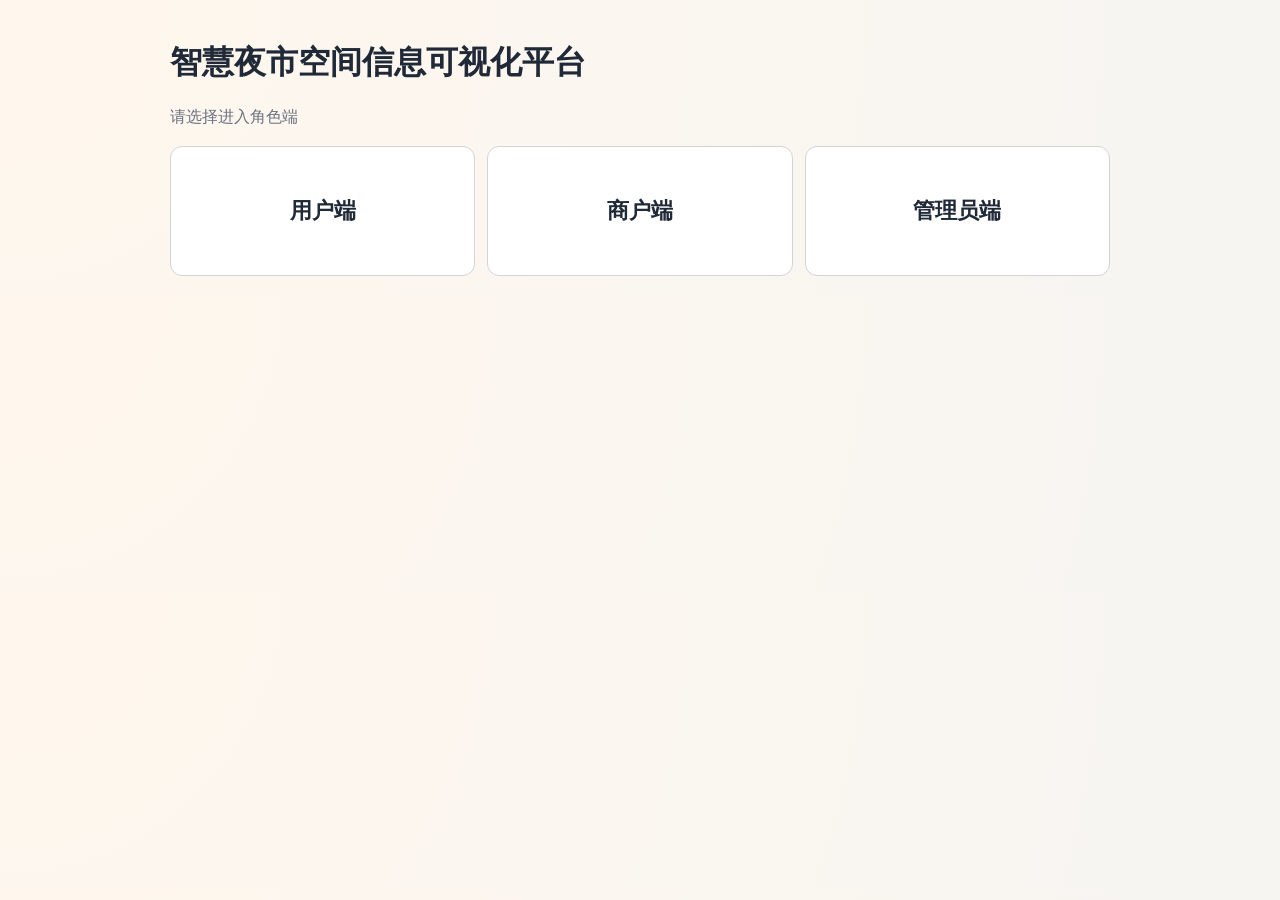
==== frontend/admin-logs.html @ b821a301 "Initial commit" ====
﻿<!doctype html>
<html lang="zh-CN">
  <head>
    <meta charset="UTF-8" />
    <meta name="viewport" content="width=device-width, initial-scale=1.0" />
    <title>审核记录</title>
    <link rel="stylesheet" href="./styles.css" />
  </head>
  <body>
    <header class="topbar">
      <h1>审核记录</h1>
      <div>
        <a class="nav-btn" href="./admin.html">管理员首页</a>
        <a class="nav-btn" href="./admin-submissions.html">摊位审核</a>
        <a class="nav-btn" href="./admin-reviews.html">评价审核</a>
        <a class="nav-btn" href="./admin-users.html">用户管理</a>
        <button id="logoutBtn">退出登录</button>
      </div>
    </header>

    <main class="page stack-gap">
      <section class="card">
        <h2>审核记录</h2>
        <div class="inline-form">
          <select id="logEntityFilter">
            <option value="">全部类型</option>
            <option value="submission">摊位提交</option>
            <option value="review">评价审核</option>
            <option value="user">用户管理</option>
          </select>
          <select id="logActionFilter">
            <option value="">全部动作</option>
            <option value="approve">通过</option>
            <option value="reject">驳回</option>
            <option value="create">创建</option>
            <option value="freeze">冻结</option>
            <option value="unfreeze">解冻</option>
            <option value="delete">删除</option>
          </select>
          <input id="logSearchInput" placeholder="搜索操作者/详情" />
          <button id="loadLogsBtn" type="button">刷新记录</button>
        </div>
        <ul id="auditLogList" class="list"></ul>
      </section>
      <p id="adminMsg" class="hint"></p>
    </main>

    <script src="./auth.js"></script>
    <script src="./admin-logs.js"></script>
  </body>
</html>
---- frontend/styles.css ----
﻿:root {
  --bg: #f6f5f2;
  --card: #ffffff;
  --text: #1f2937;
  --accent: #c2410c;
  --border: #d4d4d8;
  --muted: #6b7280;
}

* {
  box-sizing: border-box;
}

body {
  margin: 0;
  font-family: "Microsoft YaHei", sans-serif;
  color: var(--text);
  background: radial-gradient(circle at top left, #fff7ed, var(--bg));
}

.container {
  max-width: 980px;
  margin: 0 auto;
  padding: 20px;
}

.page {
  padding: 12px;
}

.stack-gap {
  display: grid;
  gap: 12px;
}

.grid-two {
  display: grid;
  gap: 12px;
  grid-template-columns: minmax(300px, 2fr) minmax(260px, 1fr);
}

.hint {
  color: var(--muted);
}

.role-grid {
  margin-top: 18px;
  display: grid;
  gap: 12px;
  grid-template-columns: repeat(3, minmax(180px, 1fr));
}

.role-card {
  display: flex;
  align-items: center;
  justify-content: center;
  min-height: 130px;
  background: var(--card);
  border: 1px solid var(--border);
  border-radius: 12px;
  text-decoration: none;
  color: var(--text);
  font-size: 22px;
  font-weight: 700;
}

.role-card:hover {
  border-color: var(--accent);
  color: var(--accent);
}

.form-wrap {
  max-width: 460px;
  padding-top: 42px;
}

.card {
  background: var(--card);
  border: 1px solid var(--border);
  border-radius: 10px;
  padding: 12px;
}

.form-grid {
  display: grid;
  gap: 10px;
}

label {
  display: grid;
  gap: 4px;
}

input,
textarea,
select,
button {
  font: inherit;
  border-radius: 8px;
  border: 1px solid var(--border);
  padding: 8px;
}

button {
  cursor: pointer;
  background: #fff;
}

button:hover {
  border-color: var(--accent);
  color: var(--accent);
}

.topbar {
  background: #fff;
  border-bottom: 1px solid var(--border);
  padding: 12px 18px;
  display: flex;
  justify-content: space-between;
  align-items: center;
}

.topbar h1 {
  margin: 0;
  font-size: 22px;
}

.topbar > div {
  display: flex;
  gap: 8px;
  flex-wrap: wrap;
}

.nav-btn {
  display: inline-flex;
  align-items: center;
  text-decoration: none;
  color: var(--text);
  border: 1px solid var(--border);
  border-radius: 8px;
  padding: 8px;
  background: #fff;
}

.nav-btn:hover {
  border-color: var(--accent);
  color: var(--accent);
}

.nav-card {
  text-decoration: none;
  color: inherit;
}

.nav-card:hover {
  border-color: var(--accent);
}

.map-box {
  border: 1px solid var(--border);
  border-radius: 10px;
  overflow: hidden;
  min-height: 420px;
}

.map-mid {
  min-height: 360px;
}

.side-panel {
  max-height: calc(100vh - 110px);
  overflow: auto;
}

.inline-form {
  display: flex;
  gap: 8px;
  align-items: center;
  flex-wrap: wrap;
  margin-bottom: 10px;
}

.panel-actions {
  display: flex;
  gap: 8px;
  margin-top: 8px;
}

.list {
  list-style: none;
  padding: 0;
  margin: 10px 0 0;
}

.list-item {
  border: 1px solid var(--border);
  border-radius: 8px;
  padding: 8px;
  margin-bottom: 8px;
}

.reply-box {
  margin-top: 6px;
  padding: 6px 8px;
  border-left: 3px solid #f59e0b;
  background: #fffbeb;
}

.stall-thumb {
  width: 100%;
  max-width: 240px;
  max-height: 140px;
  object-fit: cover;
  border: 1px solid var(--border);
  border-radius: 8px;
  margin-top: 6px;
}

.popup-thumb {
  width: 180px;
  max-height: 120px;
  object-fit: cover;
  border: 1px solid var(--border);
  border-radius: 6px;
  margin: 6px 0;
}

.modal {
  position: fixed;
  inset: 0;
  background: rgba(15, 23, 42, 0.45);
  display: flex;
  align-items: center;
  justify-content: center;
  z-index: 999;
}

.modal-card {
  width: min(520px, 92vw);
  background: #fff;
  border: 1px solid var(--border);
  border-radius: 12px;
  padding: 14px;
}

.hidden {
  display: none;
}

.back-link {
  display: inline-block;
  margin-top: 12px;
}

@media (max-width: 1000px) {
  .grid-two {
    grid-template-columns: 1fr;
  }

  .side-panel {
    max-height: none;
  }
}

@media (max-width: 900px) {
  .role-grid {
    grid-template-columns: 1fr;
  }

  .topbar {
    flex-direction: column;
    align-items: flex-start;
    gap: 8px;
  }
}
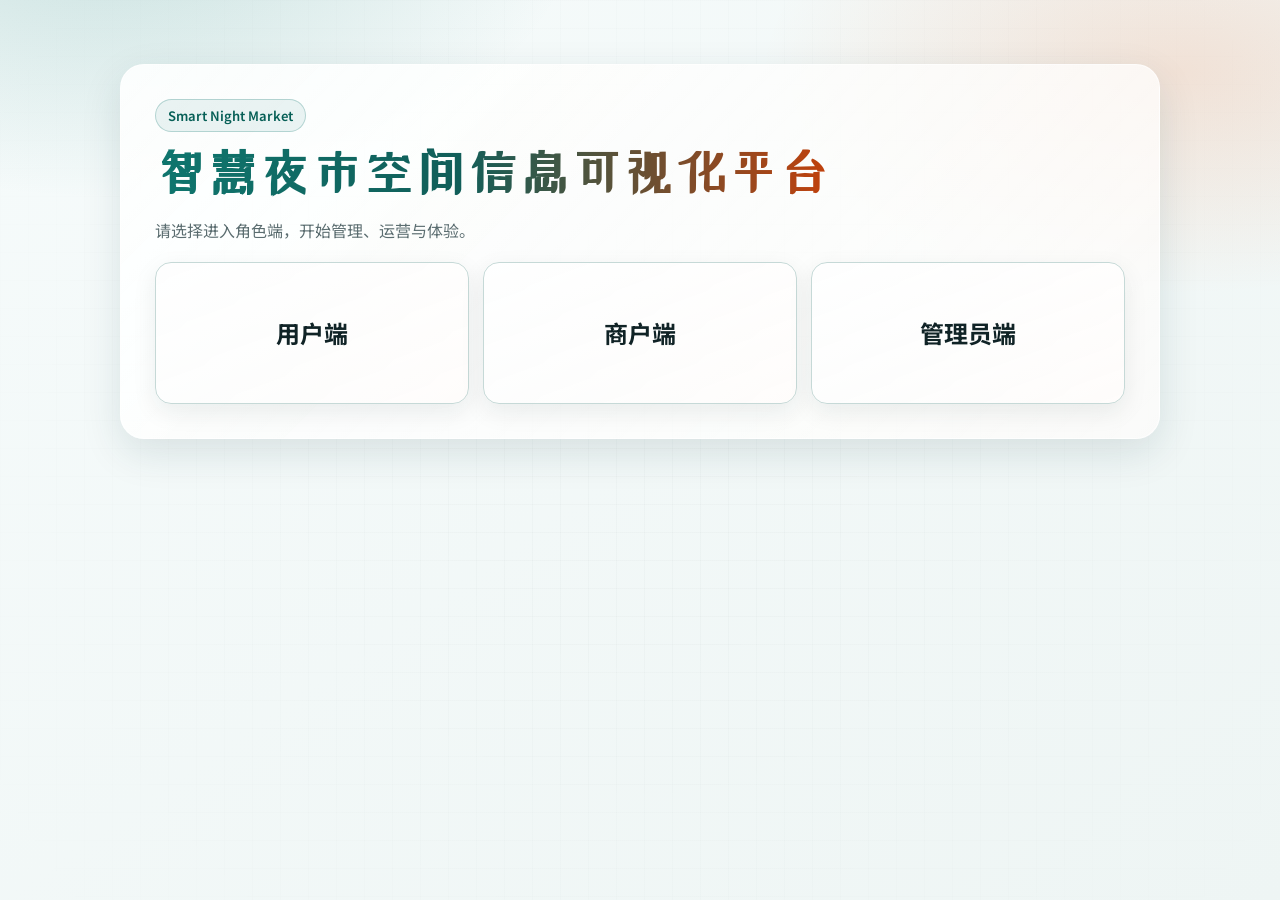
==== commit 822d10ed: "2026.3.3" ====
--- a/frontend/admin-logs.html
+++ b/frontend/admin-logs.html
@@ -12,6 +12,7 @@
       <div>
         <a class="nav-btn" href="./admin.html">管理员首页</a>
         <a class="nav-btn" href="./admin-submissions.html">摊位审核</a>
+        <a class="nav-btn" href="./admin-stalls.html">摊位管理</a>
         <a class="nav-btn" href="./admin-reviews.html">评价审核</a>
         <a class="nav-btn" href="./admin-users.html">用户管理</a>
         <button id="logoutBtn">退出登录</button>
--- a/frontend/styles.css
+++ b/frontend/styles.css
@@ -1,41 +1,84 @@
-﻿:root {
-  --bg: #f6f5f2;
-  --card: #ffffff;
-  --text: #1f2937;
-  --accent: #c2410c;
-  --border: #d4d4d8;
-  --muted: #6b7280;
+﻿@import url("https://fonts.googleapis.com/css2?family=ZCOOL+XiaoWei&family=Noto+Sans+SC:wght@400;500;700&display=swap");
+
+:root {
+  --bg: #eff6f6;
+  --card: rgba(255, 255, 255, 0.88);
+  --card-strong: #ffffff;
+  --text: #102326;
+  --accent: #0f766e;
+  --accent-2: #ea580c;
+  --border: #c6d9d7;
+  --muted: #5b6d70;
+  --ring: rgba(15, 118, 110, 0.26);
+  --shadow: 0 14px 40px rgba(19, 57, 64, 0.12);
 }
 
 * {
   box-sizing: border-box;
 }
 
+html,
+body {
+  min-height: 100%;
+}
+
 body {
   margin: 0;
-  font-family: "Microsoft YaHei", sans-serif;
+  font-family: "Noto Sans SC", "PingFang SC", "Microsoft YaHei", sans-serif;
   color: var(--text);
-  background: radial-gradient(circle at top left, #fff7ed, var(--bg));
+  background:
+    radial-gradient(50rem 30rem at 8% -10%, rgba(15, 118, 110, 0.2), transparent 60%),
+    radial-gradient(45rem 24rem at 92% 8%, rgba(234, 88, 12, 0.14), transparent 58%),
+    linear-gradient(145deg, #f6fbfb 0%, #eef5f4 100%);
+}
+
+body::before {
+  content: "";
+  position: fixed;
+  inset: 0;
+  pointer-events: none;
+  background-image: linear-gradient(rgba(16, 35, 38, 0.02) 1px, transparent 1px),
+    linear-gradient(90deg, rgba(16, 35, 38, 0.02) 1px, transparent 1px);
+  background-size: 28px 28px;
+  mask-image: radial-gradient(circle at center, black 20%, transparent 100%);
+}
+
+h1,
+h2,
+h3 {
+  font-family: "ZCOOL XiaoWei", serif;
+  letter-spacing: 0.02em;
+}
+
+h2 {
+  margin: 0 0 10px;
+  font-size: 26px;
+}
+
+h3 {
+  margin: 12px 0 8px;
 }
 
 .container {
-  max-width: 980px;
+  width: min(1040px, 92vw);
   margin: 0 auto;
-  padding: 20px;
+  padding: 28px 0;
 }
 
 .page {
-  padding: 12px;
+  width: min(1040px, 92vw);
+  margin: 0 auto;
+  padding: 16px 0;
 }
 
 .stack-gap {
   display: grid;
-  gap: 12px;
+  gap: 16px;
 }
 
 .grid-two {
   display: grid;
-  gap: 12px;
+  gap: 16px;
   grid-template-columns: minmax(300px, 2fr) minmax(260px, 1fr);
 }
 
@@ -43,10 +86,47 @@
   color: var(--muted);
 }
 
+.landing {
+  margin-top: clamp(16px, 4vh, 48px);
+  padding: clamp(20px, 3vw, 34px);
+  border-radius: 24px;
+  border: 1px solid rgba(255, 255, 255, 0.65);
+  background:
+    linear-gradient(135deg, rgba(255, 255, 255, 0.9), rgba(255, 255, 255, 0.72)),
+    linear-gradient(120deg, rgba(15, 118, 110, 0.04), rgba(234, 88, 12, 0.04));
+  box-shadow: var(--shadow);
+  animation: lift-in 520ms ease-out both;
+}
+
+.hero-badge {
+  display: inline-block;
+  margin: 0;
+  padding: 6px 12px;
+  border-radius: 999px;
+  border: 1px solid rgba(15, 118, 110, 0.25);
+  background: rgba(15, 118, 110, 0.08);
+  color: #065f56;
+  font-size: 13px;
+  font-weight: 600;
+}
+
+.hero-title {
+  margin: 12px 0 8px;
+  font-size: clamp(32px, 4.4vw, 50px);
+  line-height: 1.15;
+}
+
+.title-gradient {
+  background: linear-gradient(90deg, #0f766e 0%, #115e59 45%, #c2410c 100%);
+  -webkit-background-clip: text;
+  background-clip: text;
+  color: transparent;
+}
+
 .role-grid {
-  margin-top: 18px;
+  margin-top: 20px;
   display: grid;
-  gap: 12px;
+  gap: 14px;
   grid-template-columns: repeat(3, minmax(180px, 1fr));
 }
 
@@ -54,31 +134,47 @@
   display: flex;
   align-items: center;
   justify-content: center;
-  min-height: 130px;
-  background: var(--card);
-  border: 1px solid var(--border);
-  border-radius: 12px;
+  min-height: 142px;
+  background:
+    linear-gradient(160deg, rgba(255, 255, 255, 0.96), rgba(255, 255, 255, 0.82)),
+    linear-gradient(120deg, rgba(15, 118, 110, 0.08), rgba(234, 88, 12, 0.08));
+  border: 1px solid var(--border);
+  border-radius: 16px;
   text-decoration: none;
   color: var(--text);
-  font-size: 22px;
+  font-size: 24px;
   font-weight: 700;
+  box-shadow: 0 8px 24px rgba(16, 35, 38, 0.08);
+  transition: transform 180ms ease, box-shadow 180ms ease, border-color 180ms ease, color 180ms ease;
 }
 
 .role-card:hover {
-  border-color: var(--accent);
+  transform: translateY(-3px);
+  border-color: rgba(15, 118, 110, 0.4);
+  box-shadow: 0 14px 28px rgba(16, 35, 38, 0.16);
   color: var(--accent);
 }
 
 .form-wrap {
-  max-width: 460px;
-  padding-top: 42px;
+  max-width: 500px;
+  padding-top: clamp(18px, 5vh, 56px);
 }
 
 .card {
   background: var(--card);
-  border: 1px solid var(--border);
-  border-radius: 10px;
-  padding: 12px;
+  border: 1px solid rgba(198, 217, 215, 0.9);
+  border-radius: 14px;
+  padding: 14px;
+  backdrop-filter: blur(4px);
+  box-shadow: 0 8px 20px rgba(16, 35, 38, 0.08);
+}
+
+.card > :first-child {
+  margin-top: 0;
+}
+
+.card > :last-child {
+  margin-bottom: 0;
 }
 
 .form-grid {
@@ -96,38 +192,66 @@
 select,
 button {
   font: inherit;
-  border-radius: 8px;
-  border: 1px solid var(--border);
-  padding: 8px;
+  border-radius: 10px;
+  border: 1px solid var(--border);
+  padding: 9px 10px;
+  transition: border-color 140ms ease, box-shadow 140ms ease, background-color 140ms ease, color 140ms ease;
+}
+
+input,
+textarea,
+select {
+  background: var(--card-strong);
 }
 
 button {
   cursor: pointer;
-  background: #fff;
+  background: linear-gradient(180deg, #ffffff, #f5faf9);
+  font-weight: 600;
 }
 
 button:hover {
   border-color: var(--accent);
   color: var(--accent);
+  background: linear-gradient(180deg, #ffffff, #ecf8f6);
+}
+
+input:focus-visible,
+textarea:focus-visible,
+select:focus-visible,
+button:focus-visible,
+.nav-btn:focus-visible,
+.role-card:focus-visible {
+  outline: none;
+  border-color: var(--accent);
+  box-shadow: 0 0 0 4px var(--ring);
 }
 
 .topbar {
-  background: #fff;
-  border-bottom: 1px solid var(--border);
-  padding: 12px 18px;
+  position: sticky;
+  top: 0;
+  z-index: 20;
+  margin: 12px auto 0;
+  width: min(1040px, 92vw);
+  border: 1px solid rgba(198, 217, 215, 0.9);
+  border-radius: 14px;
+  background: rgba(255, 255, 255, 0.86);
+  backdrop-filter: blur(8px);
+  padding: 12px 14px;
   display: flex;
   justify-content: space-between;
   align-items: center;
+  box-shadow: 0 10px 26px rgba(16, 35, 38, 0.1);
 }
 
 .topbar h1 {
   margin: 0;
-  font-size: 22px;
+  font-size: 24px;
 }
 
 .topbar > div {
   display: flex;
-  gap: 8px;
+  gap: 9px;
   flex-wrap: wrap;
 }
 
@@ -137,9 +261,10 @@
   text-decoration: none;
   color: var(--text);
   border: 1px solid var(--border);
-  border-radius: 8px;
-  padding: 8px;
-  background: #fff;
+  border-radius: 10px;
+  padding: 8px 10px;
+  background: linear-gradient(180deg, #ffffff, #f4faf9);
+  font-weight: 500;
 }
 
 .nav-btn:hover {
@@ -150,17 +275,25 @@
 .nav-card {
   text-decoration: none;
   color: inherit;
+  transition: transform 180ms ease, box-shadow 180ms ease;
 }
 
 .nav-card:hover {
   border-color: var(--accent);
+  transform: translateY(-2px);
+  box-shadow: 0 10px 20px rgba(16, 35, 38, 0.12);
 }
 
 .map-box {
   border: 1px solid var(--border);
-  border-radius: 10px;
+  border-radius: 14px;
   overflow: hidden;
   min-height: 420px;
+  box-shadow: inset 0 0 0 1px rgba(255, 255, 255, 0.45);
+}
+
+.map-box + .card {
+  margin-top: 14px;
 }
 
 .map-mid {
@@ -168,16 +301,25 @@
 }
 
 .side-panel {
-  max-height: calc(100vh - 110px);
+  max-height: calc(100vh - 130px);
   overflow: auto;
 }
 
 .inline-form {
   display: flex;
-  gap: 8px;
+  gap: 10px;
   align-items: center;
   flex-wrap: wrap;
   margin-bottom: 10px;
+  padding: 8px;
+  border-radius: 12px;
+  background: rgba(255, 255, 255, 0.52);
+  border: 1px dashed rgba(198, 217, 215, 0.95);
+}
+
+.inline-form input,
+.inline-form select {
+  min-height: 38px;
 }
 
 .panel-actions {
@@ -194,16 +336,32 @@
 
 .list-item {
   border: 1px solid var(--border);
-  border-radius: 8px;
-  padding: 8px;
-  margin-bottom: 8px;
+  border-radius: 10px;
+  padding: 10px;
+  margin-bottom: 10px;
+  background: rgba(255, 255, 255, 0.7);
+  box-shadow: 0 6px 14px rgba(16, 35, 38, 0.06);
+}
+
+.list-item.active {
+  border-color: var(--accent);
+  background: rgba(15, 118, 110, 0.08);
+  box-shadow: 0 0 0 2px var(--ring);
+}
+
+.list > li:not(.list-item) {
+  border: 1px dashed var(--border);
+  border-radius: 10px;
+  padding: 10px;
+  color: var(--muted);
+  background: rgba(255, 255, 255, 0.6);
 }
 
 .reply-box {
   margin-top: 6px;
   padding: 6px 8px;
   border-left: 3px solid #f59e0b;
-  background: #fffbeb;
+  background: #fff8ea;
 }
 
 .stall-thumb {
@@ -225,14 +383,30 @@
   margin: 6px 0;
 }
 
+.image-grid {
+  display: flex;
+  flex-wrap: wrap;
+  gap: 8px;
+  margin-top: 6px;
+}
+
+.image-grid .stall-thumb {
+  width: 160px;
+  max-width: 160px;
+  height: 100px;
+  max-height: 100px;
+  margin-top: 0;
+}
+
 .modal {
   position: fixed;
   inset: 0;
-  background: rgba(15, 23, 42, 0.45);
+  background: rgba(15, 23, 42, 0.42);
   display: flex;
   align-items: center;
   justify-content: center;
   z-index: 999;
+  padding: 18px;
 }
 
 .modal-card {
@@ -241,15 +415,65 @@
   border: 1px solid var(--border);
   border-radius: 12px;
   padding: 14px;
+  box-shadow: 0 12px 32px rgba(16, 35, 38, 0.16);
 }
 
 .hidden {
   display: none;
+}
+
+.diff-table {
+  width: 100%;
+  border-collapse: collapse;
+  margin-top: 10px;
+}
+
+.diff-table th,
+.diff-table td {
+  border: 1px solid var(--border);
+  padding: 6px 8px;
+  text-align: left;
+  vertical-align: top;
+}
+
+.diff-table th {
+  background: rgba(15, 118, 110, 0.08);
+  font-weight: 700;
+}
+
+.diff-changed {
+  background: #fff7ed;
+}
+
+.badge {
+  display: inline-block;
+  margin-left: 6px;
+  padding: 2px 6px;
+  border-radius: 999px;
+  font-size: 12px;
+  color: #8a3d17;
+  background: #ffedd5;
 }
 
 .back-link {
   display: inline-block;
   margin-top: 12px;
+  color: #0b6e67;
+}
+
+.back-link:hover {
+  color: #0d9488;
+}
+
+@keyframes lift-in {
+  from {
+    opacity: 0;
+    transform: translateY(10px);
+  }
+  to {
+    opacity: 1;
+    transform: translateY(0);
+  }
 }
 
 @media (max-width: 1000px) {
@@ -268,8 +492,42 @@
   }
 
   .topbar {
+    position: static;
     flex-direction: column;
     align-items: flex-start;
     gap: 8px;
   }
-}
+
+  .topbar h1 {
+    font-size: 22px;
+  }
+
+  .inline-form {
+    width: 100%;
+  }
+
+  .inline-form input,
+  .inline-form select,
+  .inline-form button {
+    width: 100%;
+  }
+
+  .hero-title {
+    font-size: clamp(28px, 9vw, 40px);
+  }
+}
+.notif-btn {
+  position: relative;
+  padding-right: 14px;
+}
+
+.notif-dot {
+  position: absolute;
+  top: 5px;
+  right: 5px;
+  width: 8px;
+  height: 8px;
+  border-radius: 50%;
+  background: #ef4444;
+  box-shadow: 0 0 0 2px #fff;
+}
